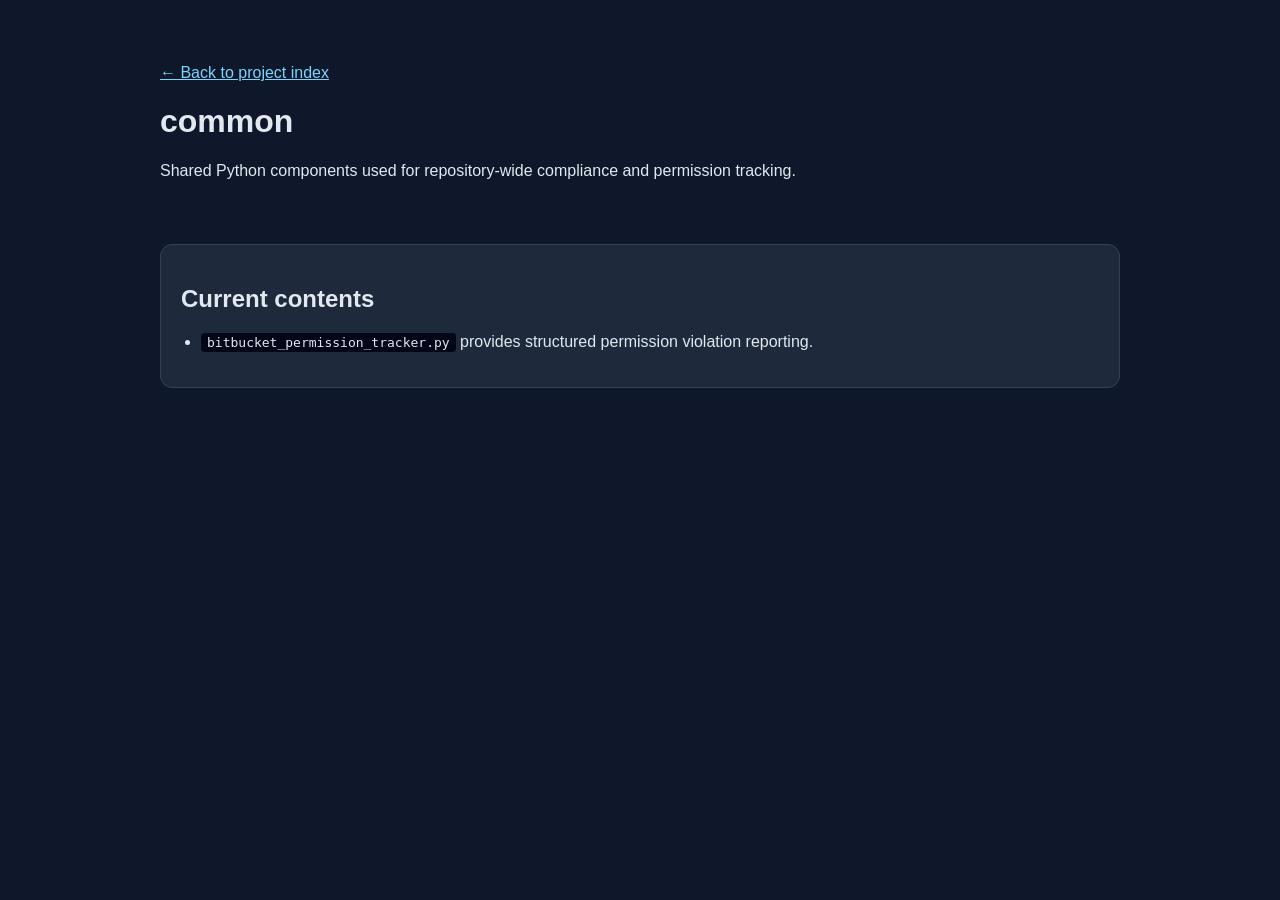
==== docs/projects/common.html @ d81a7fb3 "Add GitHub templates workflows and pages Co-authored-by: mbk-darkcocoa <326746833+mbk-darkcocoa@user" ====
<!DOCTYPE html>
<html lang="en">
<head>
  <meta charset="utf-8">
  <meta name="viewport" content="width=device-width, initial-scale=1">
  <title>common · Radioactive Foot Pi</title>
  <link rel="stylesheet" href="../assets/style.css">
</head>
<body>
  <header>
    <p><a href="../index.html">← Back to project index</a></p>
    <h1>common</h1>
    <p>Shared Python components used for repository-wide compliance and permission tracking.</p>
  </header>
  <main>
    <section class="card">
      <h2>Current contents</h2>
      <ul>
        <li><code>bitbucket_permission_tracker.py</code> provides structured permission violation reporting.</li>
      </ul>
    </section>
  </main>
</body>
</html>
---- docs/assets/style.css ----
body {
  margin: 0;
  font-family: Arial, sans-serif;
  background: #0f172a;
  color: #e2e8f0;
}

a {
  color: #7dd3fc;
}

header,
main,
footer {
  max-width: 960px;
  margin: 0 auto;
  padding: 24px;
}

header {
  padding-top: 48px;
}

.card-grid {
  display: grid;
  gap: 16px;
  grid-template-columns: repeat(auto-fit, minmax(220px, 1fr));
}

.card {
  background: #1e293b;
  border: 1px solid #334155;
  border-radius: 12px;
  padding: 20px;
}

code {
  background: #020617;
  border-radius: 4px;
  padding: 2px 6px;
}

ul {
  padding-left: 20px;
}
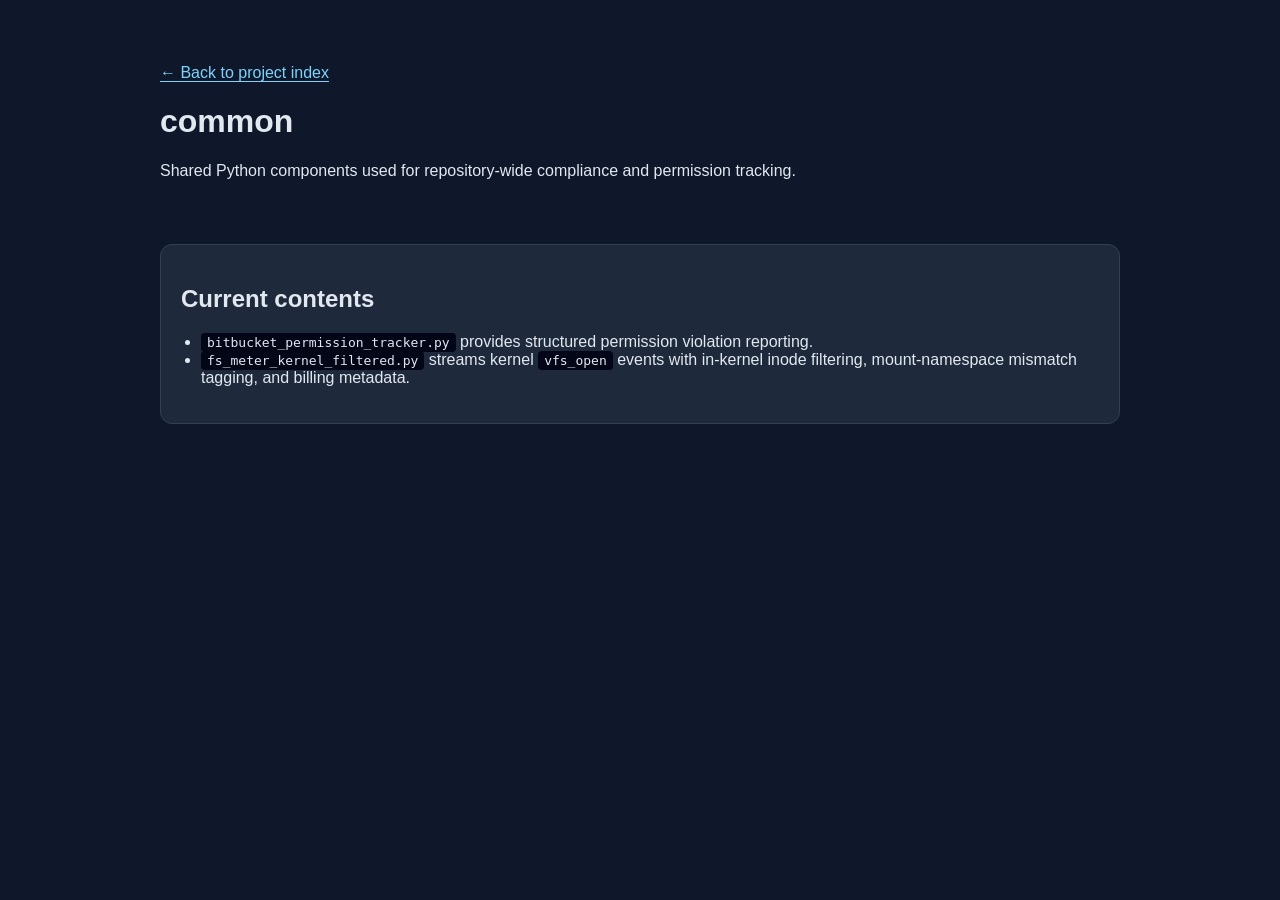
==== commit 46ebad36: "Add namespace-aware VFS billing metadata to fs meter Co-authored-by: mbk-darkcocoa <326746833+mbk-da" ====
--- a/docs/projects/common.html
+++ b/docs/projects/common.html
@@ -17,6 +17,7 @@
       <h2>Current contents</h2>
       <ul>
         <li><code>bitbucket_permission_tracker.py</code> provides structured permission violation reporting.</li>
+        <li><code>fs_meter_kernel_filtered.py</code> streams kernel <code>vfs_open</code> events with in-kernel inode filtering, mount-namespace mismatch tagging, and billing metadata.</li>
       </ul>
     </section>
   </main>
--- a/docs/assets/style.css
+++ b/docs/assets/style.css
@@ -7,6 +7,18 @@
 
 a {
   color: #7dd3fc;
+  text-decoration: underline;
+  text-underline-offset: 0.2em;
+}
+
+a:hover,
+a:focus {
+  color: #fde68a;
+}
+
+a:focus {
+  outline: 2px solid #f8fafc;
+  outline-offset: 2px;
 }
 
 header,
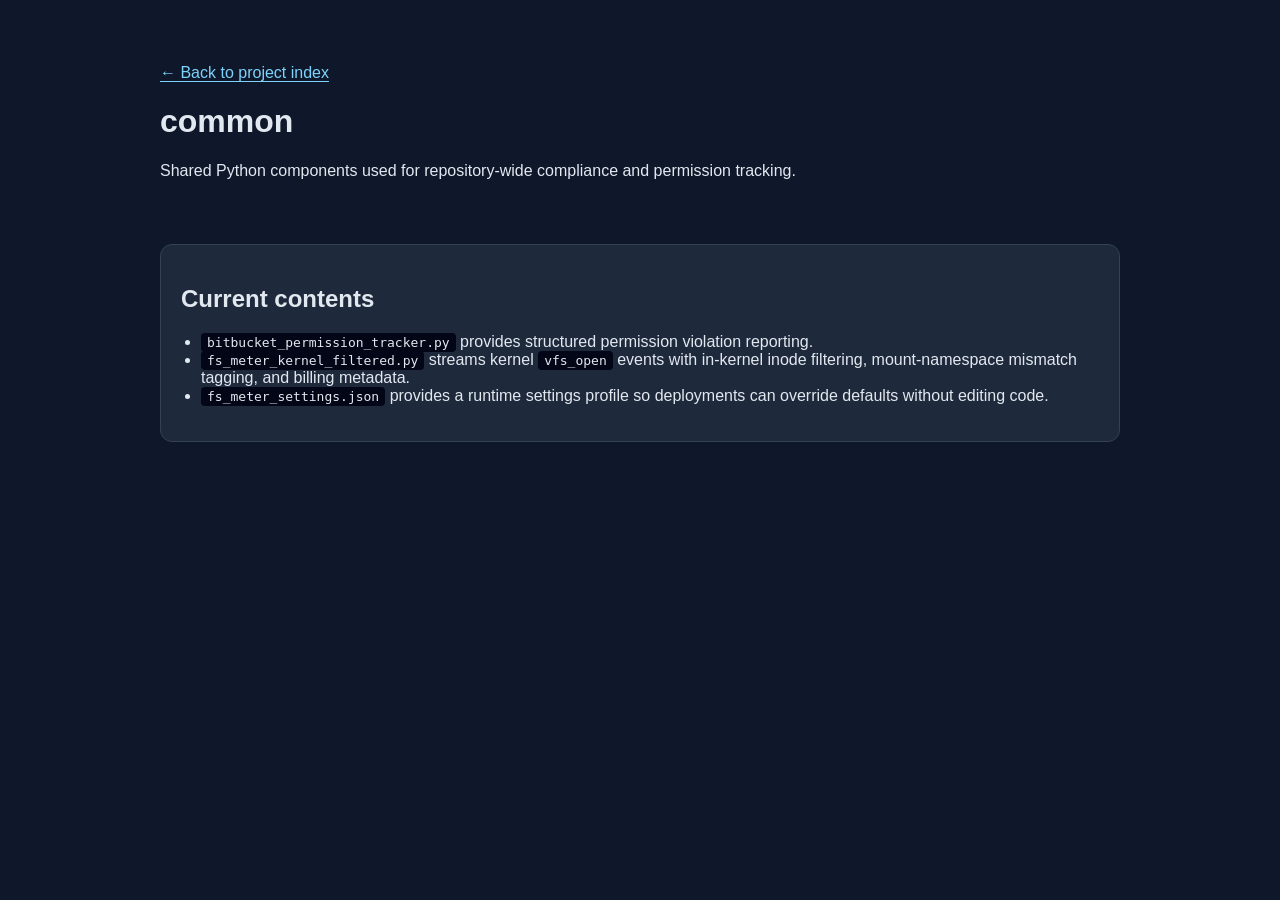
==== commit 06d34ef5: "Add settings profile support for fs meter runtime Co-authored-by: mbk-darkcocoa <326746833+mbk-darkc" ====
--- a/docs/projects/common.html
+++ b/docs/projects/common.html
@@ -18,6 +18,7 @@
       <ul>
         <li><code>bitbucket_permission_tracker.py</code> provides structured permission violation reporting.</li>
         <li><code>fs_meter_kernel_filtered.py</code> streams kernel <code>vfs_open</code> events with in-kernel inode filtering, mount-namespace mismatch tagging, and billing metadata.</li>
+        <li><code>fs_meter_settings.json</code> provides a runtime settings profile so deployments can override defaults without editing code.</li>
       </ul>
     </section>
   </main>
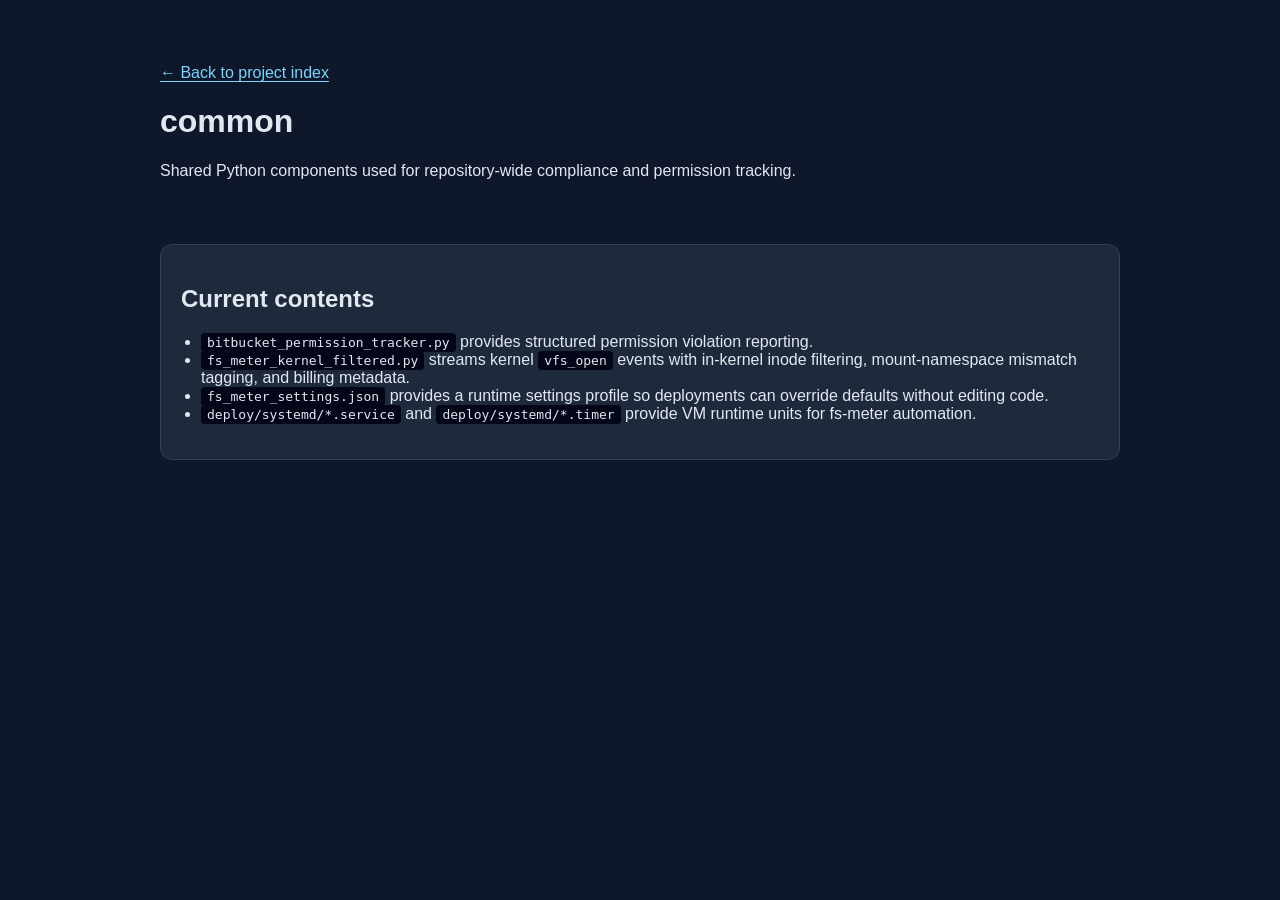
==== commit b09b1ed2: "Add VM and systemd runtime packaging for fs meter Co-authored-by: mbk-darkcocoa <326746833+mbk-darkc" ====
--- a/docs/projects/common.html
+++ b/docs/projects/common.html
@@ -19,6 +19,7 @@
         <li><code>bitbucket_permission_tracker.py</code> provides structured permission violation reporting.</li>
         <li><code>fs_meter_kernel_filtered.py</code> streams kernel <code>vfs_open</code> events with in-kernel inode filtering, mount-namespace mismatch tagging, and billing metadata.</li>
         <li><code>fs_meter_settings.json</code> provides a runtime settings profile so deployments can override defaults without editing code.</li>
+        <li><code>deploy/systemd/*.service</code> and <code>deploy/systemd/*.timer</code> provide VM runtime units for fs-meter automation.</li>
       </ul>
     </section>
   </main>
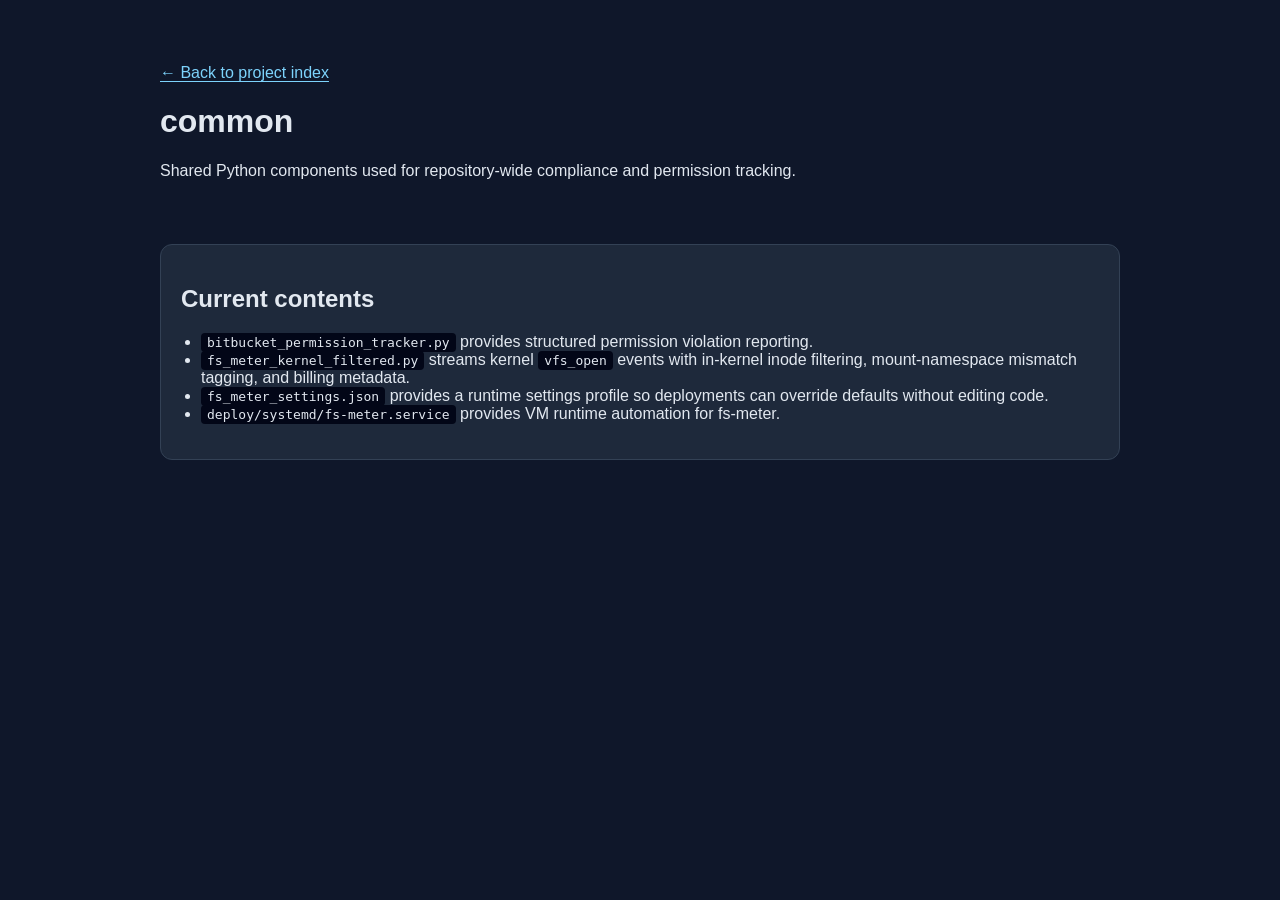
==== commit 0b28b045: "Align VM runtime units and restore observable fs-meter events Co-authored-by: mbk-darkcocoa <3267468" ====
--- a/docs/projects/common.html
+++ b/docs/projects/common.html
@@ -19,7 +19,7 @@
         <li><code>bitbucket_permission_tracker.py</code> provides structured permission violation reporting.</li>
         <li><code>fs_meter_kernel_filtered.py</code> streams kernel <code>vfs_open</code> events with in-kernel inode filtering, mount-namespace mismatch tagging, and billing metadata.</li>
         <li><code>fs_meter_settings.json</code> provides a runtime settings profile so deployments can override defaults without editing code.</li>
-        <li><code>deploy/systemd/*.service</code> and <code>deploy/systemd/*.timer</code> provide VM runtime units for fs-meter automation.</li>
+        <li><code>deploy/systemd/fs-meter.service</code> provides VM runtime automation for fs-meter.</li>
       </ul>
     </section>
   </main>
